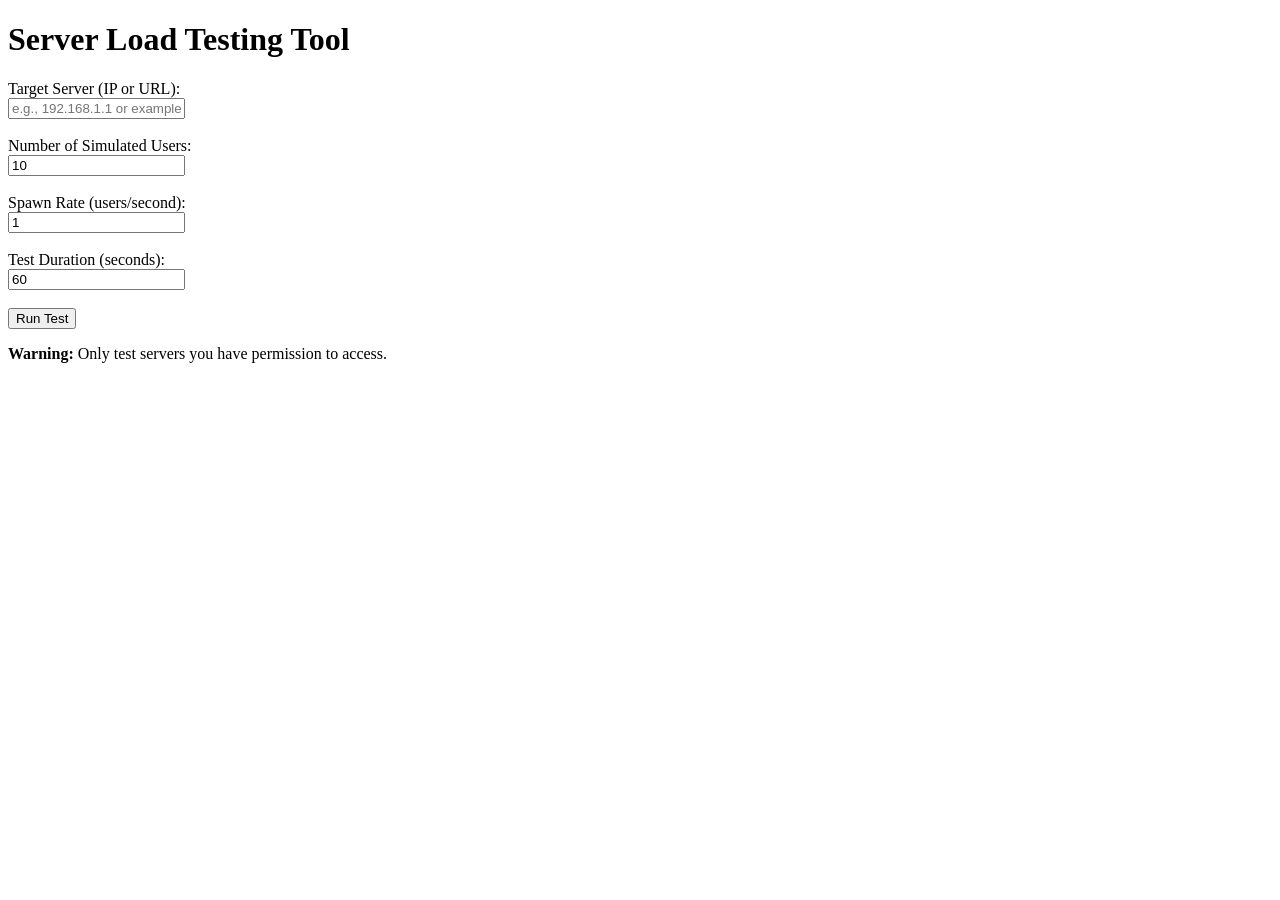
==== templates/index.html @ 408a249a "Create index.html" ====
<!DOCTYPE html>
<html>
<head>
    <title>Server Load Tester</title>
</head>
<body>
    <h1>Server Load Testing Tool</h1>
    <form method="POST">
        <label>Target Server (IP or URL):</label><br>
        <input type="text" name="target_url" required placeholder="e.g., 192.168.1.1 or example.com"><br><br>
        
        <label>Number of Simulated Users:</label><br>
        <input type="number" name="num_users" value="10" min="1"><br><br>
        
        <label>Spawn Rate (users/second):</label><br>
        <input type="number" name="spawn_rate" value="1" min="1"><br><br>
        
        <label>Test Duration (seconds):</label><br>
        <input type="number" name="run_time" value="60" min="10"><br><br>
        
        <button type="submit">Run Test</button>
    </form>
    <p><strong>Warning:</strong> Only test servers you have permission to access.</p>
</body>
</html>
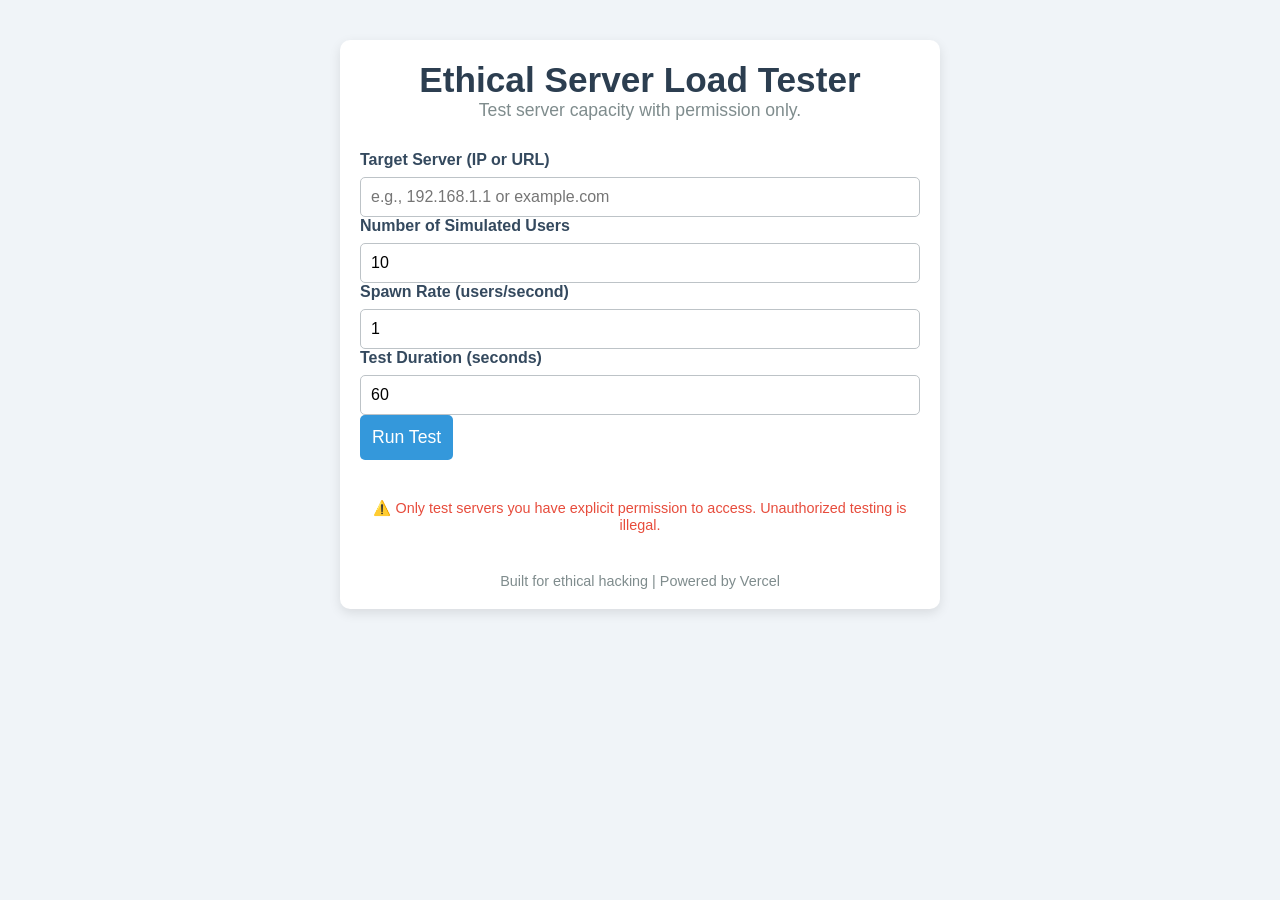
==== commit 49dbc92f: "Rename index.html to templates/index.html" ====
--- a/templates/index.html
+++ b/templates/index.html
@@ -1,25 +1,45 @@
 <!DOCTYPE html>
-<html>
+<html lang="en">
 <head>
-    <title>Server Load Tester</title>
+    <meta charset="UTF-8">
+    <meta name="viewport" content="width=device-width, initial-scale=1.0">
+    <title>Ethical Server Load Tester</title>
+    <link rel="stylesheet" href="/static/styles.css">
 </head>
 <body>
-    <h1>Server Load Testing Tool</h1>
-    <form method="POST">
-        <label>Target Server (IP or URL):</label><br>
-        <input type="text" name="target_url" required placeholder="e.g., 192.168.1.1 or example.com"><br><br>
-        
-        <label>Number of Simulated Users:</label><br>
-        <input type="number" name="num_users" value="10" min="1"><br><br>
-        
-        <label>Spawn Rate (users/second):</label><br>
-        <input type="number" name="spawn_rate" value="1" min="1"><br><br>
-        
-        <label>Test Duration (seconds):</label><br>
-        <input type="number" name="run_time" value="60" min="10"><br><br>
-        
-        <button type="submit">Run Test</button>
-    </form>
-    <p><strong>Warning:</strong> Only test servers you have permission to access.</p>
+    <div class="container">
+        <header>
+            <h1>Ethical Server Load Tester</h1>
+            <p>Test server capacity with permission only.</p>
+        </header>
+        <main>
+            <form id="testForm">
+                <div class="form-group">
+                    <label for="targetUrl">Target Server (IP or URL)</label>
+                    <input type="text" id="targetUrl" placeholder="e.g., 192.168.1.1 or example.com" required>
+                </div>
+                <div class="form-group">
+                    <label for="numUsers">Number of Simulated Users</label>
+                    <input type="number" id="numUsers" value="10" min="1" required>
+                </div>
+                <div class="form-group">
+                    <label for="spawnRate">Spawn Rate (users/second)</label>
+                    <input type="number" id="spawnRate" value="1" min="1" required>
+                </div>
+                <div class="form-group">
+                    <label for="runTime">Test Duration (seconds)</label>
+                    <input type="number" id="runTime" value="60" min="10" required>
+                </div>
+                <button type="submit" id="runButton">Run Test</button>
+            </form>
+            <div id="result" class="hidden"></div>
+            <div id="error" class="hidden"></div>
+            <p class="warning">⚠️ Only test servers you have explicit permission to access. Unauthorized testing is illegal.</p>
+        </main>
+        <footer>
+            <p>Built for ethical hacking | Powered by Vercel</p>
+        </footer>
+    </div>
+    <script src="/static/script.js"></script>
 </body>
 </html>
--- a/static/styles.css
+++ b/static/styles.css
@@ -0,0 +1,136 @@
+* {
+    margin: 0;
+    padding: 0;
+    box-sizing: border-box;
+}
+
+body {
+    font-family: Arial, sans-serif;
+    background-color: #f0f4f8;
+    color: #333;
+}
+
+.container {
+    max-width: 600px;
+    margin: 40px auto;
+    padding: 20px;
+    background-color: #fff;
+    border-radius: 10px;
+    box-shadow: 0 4px 12px rgba(0, 0, 0, 0.1);
+}
+
+header {
+    text-align: center;
+    margin-bottom: 30px;
+}
+
+header h1 {
+    font-size: 2.2em;
+    color: #2c3e50;
+}
+
+header p {
+    font-size: 1.1em;
+    color: #7f8c8d;
+}
+
+main {
+    display: flex;
+    flex-direction: column;
+    gap: 20px;
+}
+
+.form-group {
+    display: flex;
+    flex-direction: column;
+    gap: 8px;
+}
+
+.form-group label {
+    font-weight: bold;
+    color: #34495e;
+}
+
+.form-group input {
+    padding: 10px;
+    border: 1px solid #bdc3c7;
+    border-radius: 5px;
+    font-size: 1em;
+    transition: border-color 0.3s;
+}
+
+.form-group input:focus {
+    outline: none;
+    border-color: #3498db;
+}
+
+button {
+    padding: 12px;
+    background-color: #3498db;
+    color: #fff;
+    border: none;
+    border-radius: 5px;
+    font-size: 1.1em;
+    cursor: pointer;
+    transition: background-color 0.3s;
+}
+
+button:hover {
+    background-color: #2980b9;
+}
+
+button:disabled {
+    background-color: #95a5a6;
+    cursor: not-allowed;
+}
+
+#result, #error {
+    padding: 15px;
+    border-radius: 5px;
+    margin-top: 20px;
+    white-space: pre-wrap;
+}
+
+#result {
+    background-color: #e8f5e9;
+    color: #2e7d32;
+}
+
+#error {
+    background-color: #ffebee;
+    color: #c62828;
+}
+
+.hidden {
+    display: none;
+}
+
+.warning {
+    margin-top: 20px;
+    font-size: 0.9em;
+    color: #e74c3c;
+    text-align: center;
+}
+
+footer {
+    margin-top: 40px;
+    text-align: center;
+    font-size: 0.9em;
+    color: #7f8c8d;
+}
+
+/* Responsive Design */
+@media (max-width: 500px) {
+    .container {
+        margin: 20px;
+        padding: 15px;
+    }
+
+    header h1 {
+        font-size: 1.8em;
+    }
+
+    button {
+        font-size: 1em;
+    }
+}
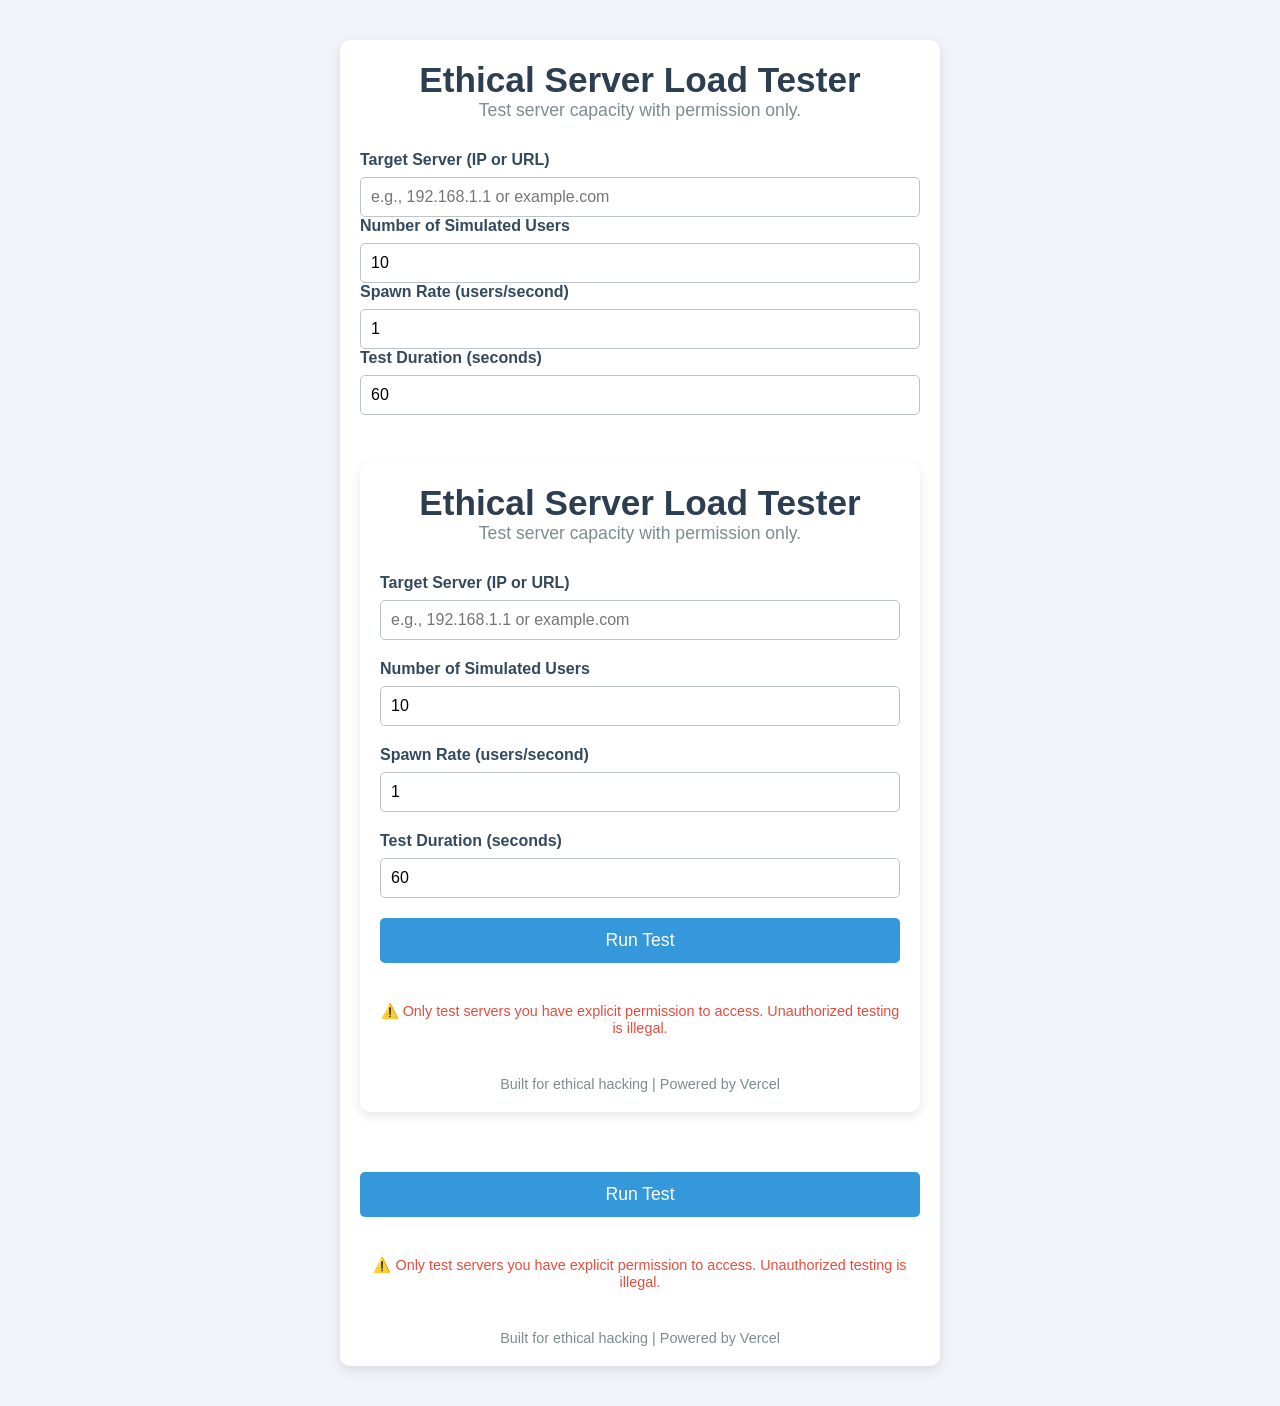
==== commit 1328cdee: "Update index.html" ====
--- a/templates/index.html
+++ b/templates/index.html
@@ -1,4 +1,35 @@
 <!DOCTYPE html>
+<html lang="en">
+<head>
+    <meta charset="UTF-8">
+    <meta name="viewport" content="width=device-width, initial-scale=1.0">
+    <title>Ethical Server Load Tester</title>
+    <link rel="stylesheet" href="/static/styles.css">
+</head>
+<body>
+    <div class="container">
+        <header>
+            <h1>Ethical Server Load Tester</h1>
+            <p>Test server capacity with permission only.</p>
+        </header>
+        <main>
+            <form id="testForm">
+                <div class="form-group">
+                    <label for="targetUrl">Target Server (IP or URL)</label>
+                    <input type="text" id="targetUrl" placeholder="e.g., 192.168.1.1 or example.com" required>
+                </div>
+                <div class="form-group">
+                    <label for="numUsers">Number of Simulated Users</label>
+                    <input type="number" id="numUsers" value="10" min="1" required>
+                </div>
+                <div class="form-group">
+                    <label for="spawnRate">Spawn Rate (users/second)</label>
+                    <input type="number" id="spawnRate" value="1" min="1" required>
+                </div>
+                <div class="form-group">
+                    <label for="runTime">Test Duration (seconds)</label>
+                    <input type="number" id="runTime" value="60" min="10" required>
+    <!DOCTYPE html>
 <html lang="en">
 <head>
     <meta charset="UTF-8">
@@ -42,4 +73,17 @@
     </div>
     <script src="/static/script.js"></script>
 </body>
+</html>            </div>
+                <button type="submit" id="runButton">Run Test</button>
+            </form>
+            <div id="result" class="hidden"></div>
+            <div id="error" class="hidden"></div>
+            <p class="warning">⚠️ Only test servers you have explicit permission to access. Unauthorized testing is illegal.</p>
+        </main>
+        <footer>
+            <p>Built for ethical hacking | Powered by Vercel</p>
+        </footer>
+    </div>
+    <script src="/static/script.js"></script>
+</body>
 </html>
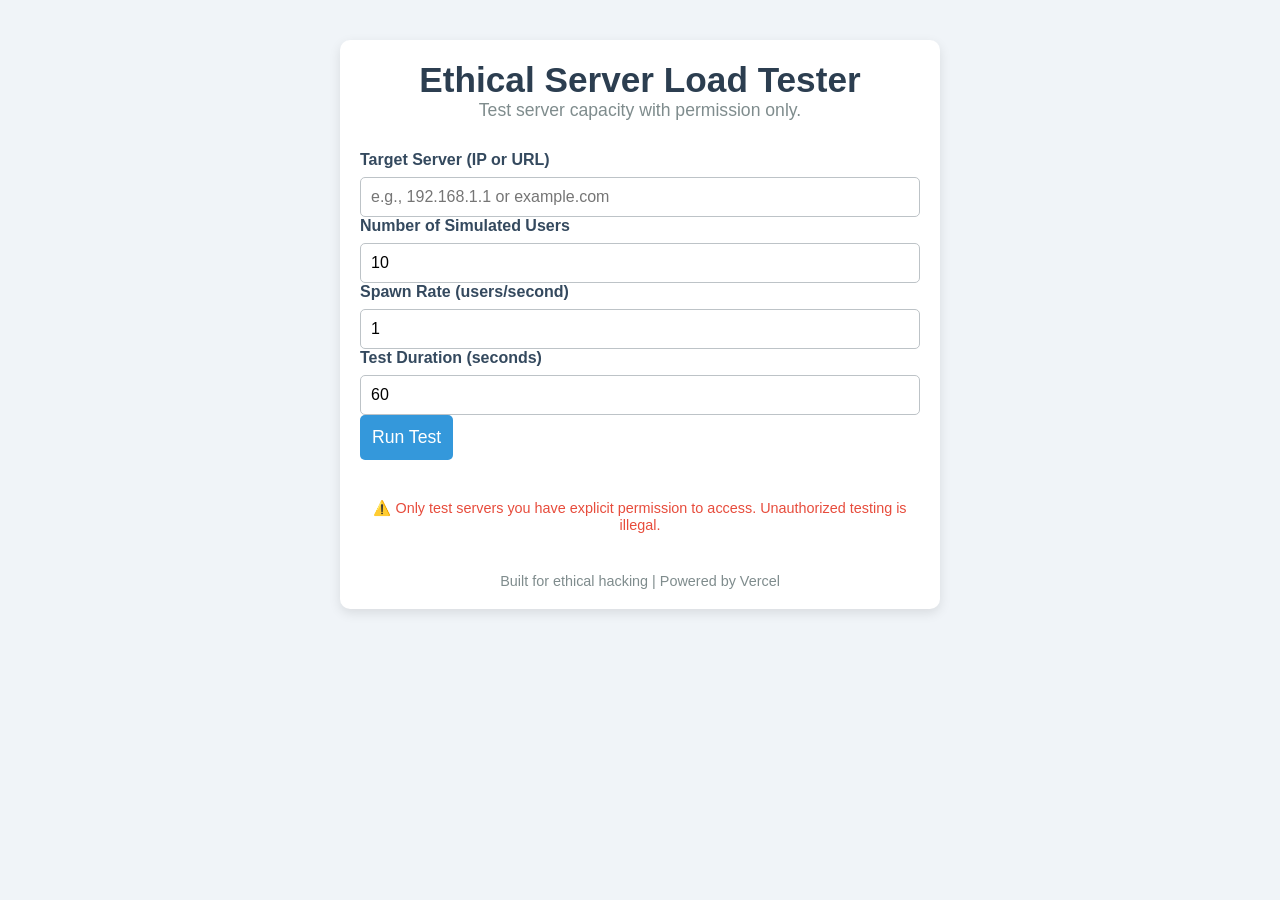
==== commit 16e80dc6: "Update index.html" ====
--- a/templates/index.html
+++ b/templates/index.html
@@ -1,35 +1,4 @@
 <!DOCTYPE html>
-<html lang="en">
-<head>
-    <meta charset="UTF-8">
-    <meta name="viewport" content="width=device-width, initial-scale=1.0">
-    <title>Ethical Server Load Tester</title>
-    <link rel="stylesheet" href="/static/styles.css">
-</head>
-<body>
-    <div class="container">
-        <header>
-            <h1>Ethical Server Load Tester</h1>
-            <p>Test server capacity with permission only.</p>
-        </header>
-        <main>
-            <form id="testForm">
-                <div class="form-group">
-                    <label for="targetUrl">Target Server (IP or URL)</label>
-                    <input type="text" id="targetUrl" placeholder="e.g., 192.168.1.1 or example.com" required>
-                </div>
-                <div class="form-group">
-                    <label for="numUsers">Number of Simulated Users</label>
-                    <input type="number" id="numUsers" value="10" min="1" required>
-                </div>
-                <div class="form-group">
-                    <label for="spawnRate">Spawn Rate (users/second)</label>
-                    <input type="number" id="spawnRate" value="1" min="1" required>
-                </div>
-                <div class="form-group">
-                    <label for="runTime">Test Duration (seconds)</label>
-                    <input type="number" id="runTime" value="60" min="10" required>
-    <!DOCTYPE html>
 <html lang="en">
 <head>
     <meta charset="UTF-8">
@@ -73,17 +42,4 @@
     </div>
     <script src="/static/script.js"></script>
 </body>
-</html>            </div>
-                <button type="submit" id="runButton">Run Test</button>
-            </form>
-            <div id="result" class="hidden"></div>
-            <div id="error" class="hidden"></div>
-            <p class="warning">⚠️ Only test servers you have explicit permission to access. Unauthorized testing is illegal.</p>
-        </main>
-        <footer>
-            <p>Built for ethical hacking | Powered by Vercel</p>
-        </footer>
-    </div>
-    <script src="/static/script.js"></script>
-</body>
 </html>
